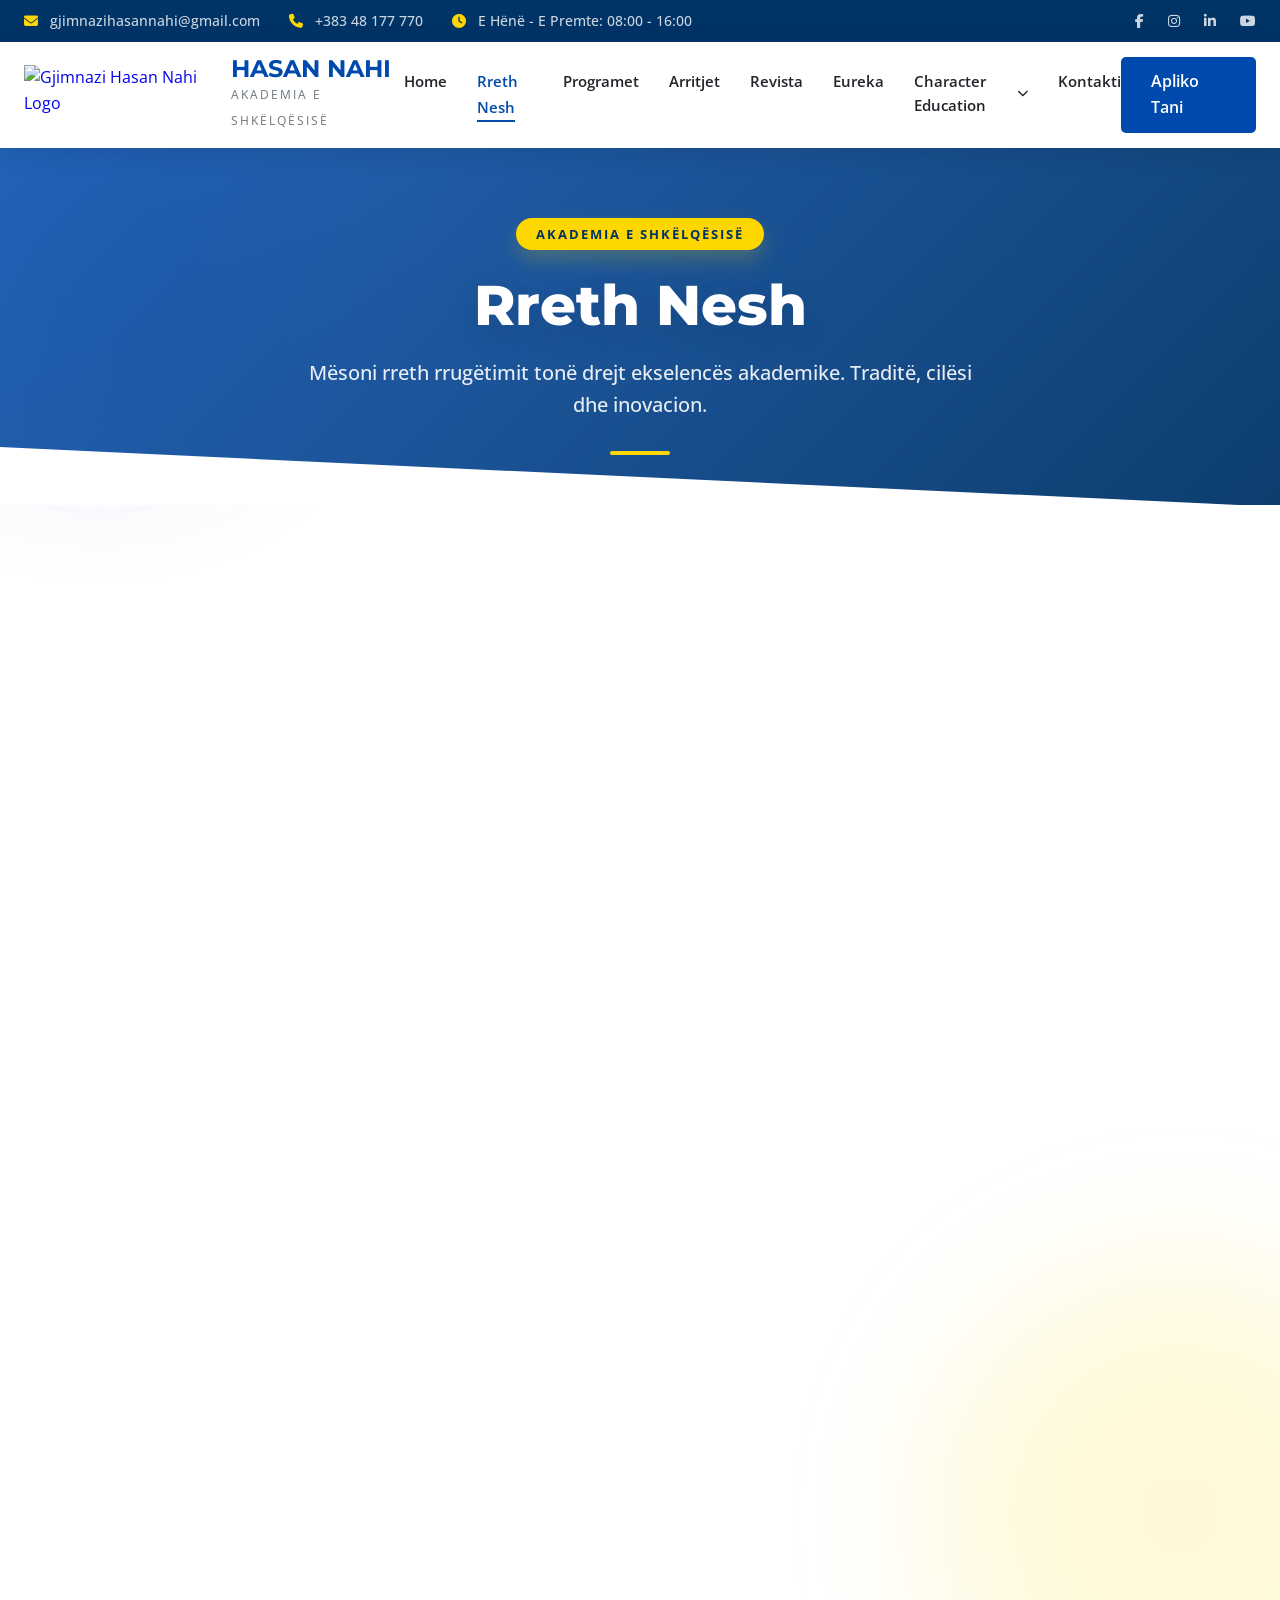
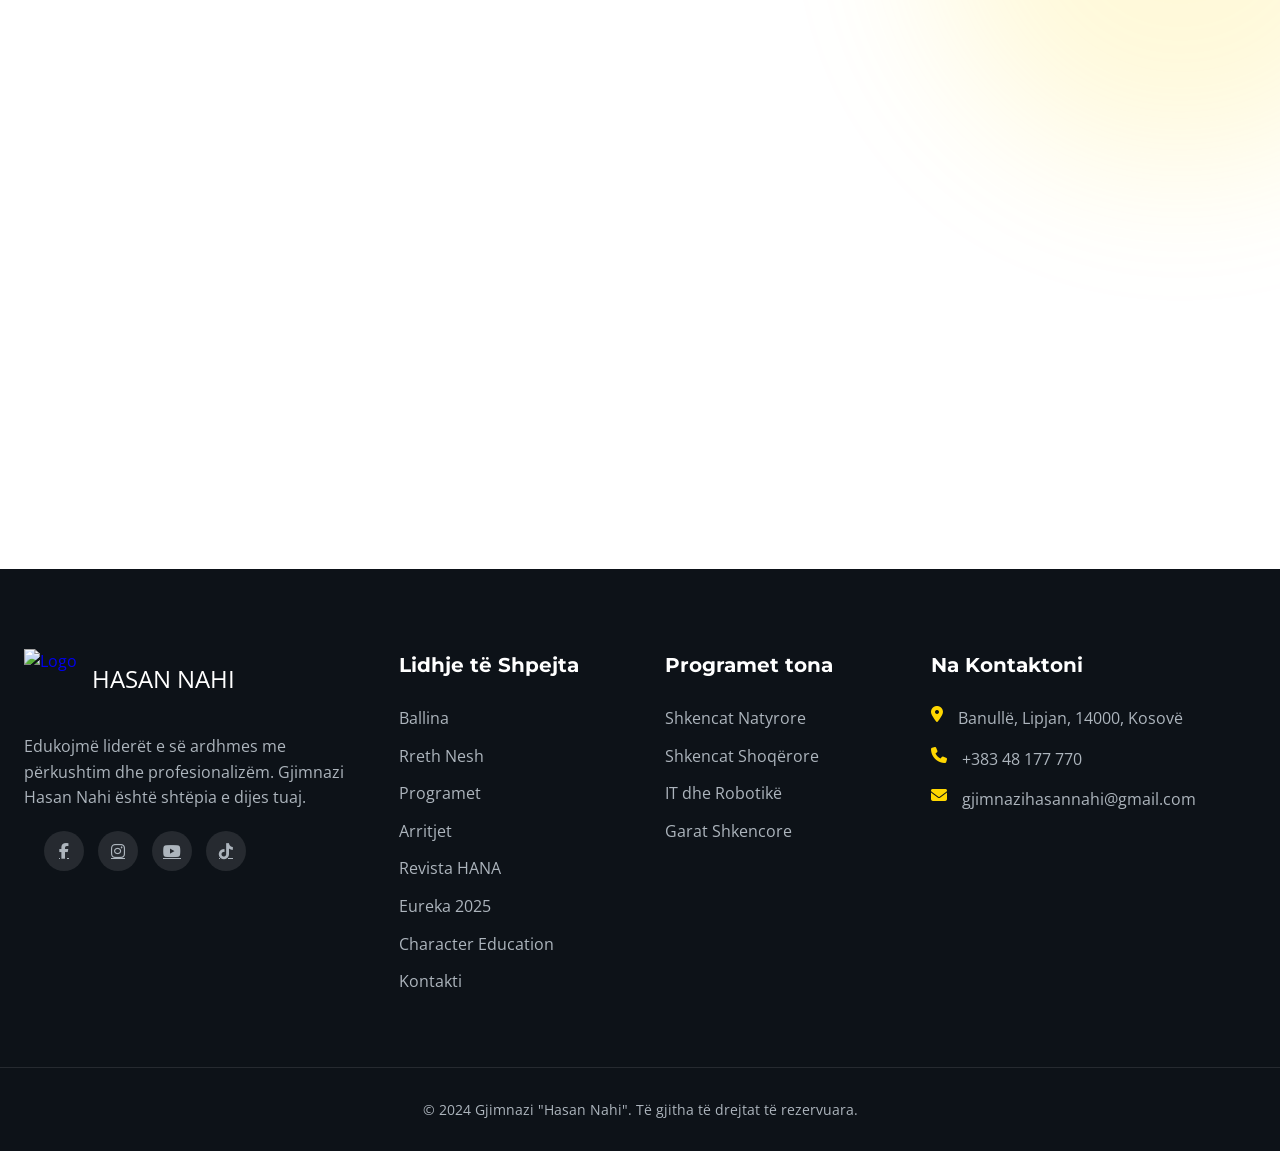
==== about.html @ 0c9f1714 "all files" ====
<!DOCTYPE html>
<html lang="en">

<head>
    <meta charset="UTF-8">
    <meta name="viewport" content="width=device-width, initial-scale=1.0">
    <title>Gjimnazi "Hasan Nahi" | Për Ne</title>
    <meta name="description" content="Mësoni më shumë rreth historisë, misionit dhe vizionit të Gjimnazit Hasan Nahi.">

    <!-- Fonts -->
    <link rel="preconnect" href="https://fonts.googleapis.com">
    <link rel="preconnect" href="https://fonts.gstatic.com" crossorigin>

    <!-- CSS -->
    <link rel="stylesheet" href="css/style.css">

    <!-- Icons -->
    <link rel="stylesheet" href="https://cdnjs.cloudflare.com/ajax/libs/font-awesome/6.4.0/css/all.min.css">
    <!-- Favicon -->
    <link rel="icon" href="https://gjimnazi-hasannahi.com/wp-content/uploads/2024/03/cropped-0.-logo-32x32.png" sizes="32x32">
    <link rel="icon" href="https://gjimnazi-hasannahi.com/wp-content/uploads/2024/03/cropped-0.-logo-192x192.png" sizes="192x192">
    <link rel="apple-touch-icon" href="https://gjimnazi-hasannahi.com/wp-content/uploads/2024/03/cropped-0.-logo-180x180.png">
</head>

<body>

    <!-- Preloader -->
    <div id="preloader">
        <img src="https://gjimnazi-hasannahi.com/wp-content/uploads/2024/03/cropped-0.-logo-300x300.png" alt="Logo" class="loader-logo">
        <div class="loader-text">
            <span class="hasan">HASAN</span>
            <span class="nahi">NAHI</span>
        </div>
        <div class="loader-spinner"></div>
    </div>

    <!-- Header / Top Bar -->
    <header class="top-bar">
        <div class="container bar-wrap">
            <div class="info">
                <span><i class="fas fa-envelope"></i> gjimnazihasannahi@gmail.com</span>
                <span><i class="fas fa-phone"></i> +383 48 177 770</span>
                <span class="d-none d-md-inline"><i class="fas fa-clock"></i> E Hënë - E Premte: 08:00 - 16:00</span>
            </div>
            <div class="social">
                <a href="https://www.facebook.com/HasanNahiOfficial/" target="_blank"><i class="fab fa-facebook-f"></i></a>
                <a href="https://www.instagram.com/gjimnazihasannahi/" target="_blank"><i class="fab fa-instagram"></i></a>
                <a href="https://www.linkedin.com/school/hasannahi/" target="_blank"><i class="fab fa-linkedin-in"></i></a>
                <a href="https://www.youtube.com/@hasannahihighschool1784" target="_blank"><i class="fab fa-youtube"></i></a>
            </div>
        </div>
    </header>

    <!-- Navigation -->
    <nav class="main-nav">
        <div class="container nav-wrap">
            <a href="index.html" class="logo">
                <img src="https://gjimnazi-hasannahi.com/wp-content/uploads/2024/03/cropped-0.-logo-300x300.png"
                    alt="Gjimnazi Hasan Nahi Logo">
                <div class="logo-text">
                    <span class="name">HASAN NAHI</span>
                    <span class="sub">AKADEMIA E SHKËLQËSISË</span>
                </div>
            </a>
            <div class="menu-toggle">
                <i class="fas fa-bars"></i>
            </div>
            <ul class="nav-links">
                <li><a href="index.html">Home</a></li>
                <li><a href="about.html" class="active">Rreth Nesh</a></li>
                <li><a href="courses.html">Programet</a></li>
                <li><a href="achievements.html">Arritjet</a></li>
                <li><a href="revista.html">Revista</a></li>
                <li><a href="eureka.html">Eureka</a></li>
                <li class="nav-item-dropdown">
                    <a href="education.html">Character Education <i class="fas fa-chevron-down"></i></a>
                    <ul class="dropdown-menu">
                        <li><a href="education.html#program">Programi</a></li>
                        <li><a href="education.html#themes">Temat e Muajve</a></li>
                        <li><a href="education.html#points">Sistemi i Pikëve</a></li>
                        <li><a href="education.html#certs">Sistemi i Certifikatave</a></li>
                    </ul>
                </li>
                <li><a href="contact.html">Kontakti</a></li>
            </ul>
            <a href="contact.html" class="btn-enroll">Apliko Tani</a>
        </div>
    </nav>

    <div class="page-wrapper">
        <!-- Floating decorative blobs -->
        <div class="blob-1"></div>
        <div class="blob-2"></div>

        <!-- Modernized Banner -->
        <section class="hero-modern" style="background-image: url('https://images.unsplash.com/photo-1523050853063-bd81d13bd2c9?ixlib=rb-4.0.3&auto=format&fit=crop&w=1920&q=80');">
            <div class="hero-overlay"></div>
            <div class="container">
                <div class="hero-modern-content">
                    <span class="hero-tag">Akademia e Shkëlqësisë</span>
                    <h1>Rreth Nesh</h1>
                    <p>Mësoni rreth rrugëtimit tonë drejt ekselencës akademike. Traditë, cilësi dhe inovacion.</p>
                    <div class="hero-accent-line"></div>
                </div>
            </div>
            <!-- Wave Divider SVG -->
            <div class="wave-divider">
                <svg viewBox="0 0 1200 120" preserveAspectRatio="none">
                    <path d="M1200 120L0 120L0 0Z" class="shape-fill"></path>
                </svg>
            </div>
        </section>

        <!-- History / About -->
        <section class="about-detail container" style="padding: 60px 0;">
            <div class="about-grid">
                <div class="about-content reveal">
                    <span class="tag">Historiku Ynë</span>
                    <h2 class="gradient-text" style="font-size: 3rem; margin-bottom: 25px;">Një Dekadë Dije dhe Suksesi</h2>
                    <p style="font-size: 1.1rem; color: var(--text-muted); margin-bottom: 20px;">Gjimnazi "Hasan Nahi" u themelua në vitin 2013 nga Fondacioni "Atmosfera" në Lipjan (Banullë). Shkolla njihet për standardet e larta akademike, infrastrukturën moderne dhe sukseset e nxënësve në gara kombëtare dhe ndërkombëtare (si gara shkencore Eureka).</p>
                    <p style="font-size: 1.1rem; color: var(--text-muted);">Që nga fillimi, qëllimi ynë ishte të krijonim një institucion që jo vetëm ligjëron, por edhe frymëzon. Ne besojmë se çdo nxënës ka potencialin për të qenë lider në fushën e tij, dhe detyra jonë është t'i ofrojmë mjetet dhe mjedisin e duhur për ta arritur këtë.</p>
                </div>
                <div class="about-img reveal">
                    <img src="assets/asef.jpg" alt="Hasan Nahi Building" style="width: 100%; border-radius: 24px; box-shadow: 0 40px 80px rgba(0,74,173,0.15);">
                </div>
            </div>
        </section>

        <!-- Mission & Vision Bento Grid -->
        <section class="mission-vision" style="padding: 70px 0 100px;">
            <div class="container reveal">
                <div class="section-title">
                    <h2 class="gradient-text">Misioni & Vizioni</h2>
                    <p>Vlerat që udhëheqin çdo hap tonin profesional dhe akademik.</p>
                </div>
                <div class="bento-grid">
                    <div class="bento-card">
                        <i class="fas fa-bullseye bento-icon"></i>
                        <h3>Misioni Ynë</h3>
                        <p>Zhvillimi i mendimit kritik, përgatitja e nxënësve për sfidat e shekullit 21 dhe ndërtimi i liderëve të ardhshëm përmes një edukimi cilësor që ndërthur shkencën me vlerat morale.</p>
                    </div>
                    <div class="bento-card">
                        <i class="fas fa-hand-holding-heart bento-icon"></i>
                        <h3>Vlerat</h3>
                        <p>Përkushtim, ndershmëri, tolerancë dhe punë ekipore. Ne krenohemi me kulturën tonë gjithëpërfshirëse që ndërton karaktër dhe qytetari aktive.</p>
                    </div>
                    <div class="bento-card">
                        <i class="fas fa-eye bento-icon"></i>
                        <h3>Vizioni</h3>
                        <p>Të mbetet një institucion lider në Kosovë dhe rajon, duke krijuar një mjedis ku inovacioni, shkenca dhe kreativitetit janë në qendër të çdo aktiviteti.</p>
                    </div>
                </div>
            </div>
        </section>
        
        <!-- CTA Banner Ending -->
        <section class="cta-banner reveal" style="padding: 60px 0;">
            <div class="container" style="text-align: center;">
                <h2 style="font-size: 2.8rem; margin-bottom: 20px;">Bëhu pjesë e suksesit tonë</h2>
                <p style="font-size: 1.2rem; max-width: 700px; margin: 0 auto 40px; color: rgba(255, 255, 255, 0.85);">
                    Nisni rrugëtimin tuaj akademik në një mjedis që frymëzon dhe mbështet potencialin tuaj të plotë.
                </p>
                <a href="contact.html" class="btn-primary" style="background: var(--accent); color: var(--primary-dark); padding: 18px 50px; font-size: 1.1rem; box-shadow: 0 15px 30px rgba(255, 215, 0, 0.3);">
                    Apliko Tani Online
                </a>
            </div>
        </section>
    </div>

    <!-- Footer -->
    <footer>
        <div class="container footer-grid">
            <div class="footer-about">
                <a href="#" class="footer-logo">
                    <img src="https://gjimnazi-hasannahi.com/wp-content/uploads/2024/03/cropped-0.-logo-300x300.png"
                        alt="Logo">
                    <span class="name">HASAN NAHI</span>
                </a>
                <p>Edukojmë liderët e së ardhmes me përkushtim dhe profesionalizëm. Gjimnazi Hasan Nahi është shtëpia e
                    dijes tuaj.</p>
                <div class="social" style="margin-top: 20px;">
                    <a href="https://www.facebook.com/HasanNahiOfficial/" target="_blank"
                        style="background: rgba(255,255,255,0.1); width: 40px; height: 40px; display: inline-flex; align-items: center; justify-content: center; border-radius: 50%;"><i
                            class="fab fa-facebook-f"></i></a>
                    <a href="https://www.instagram.com/gjimnazihasannahi/" target="_blank"
                        style="background: rgba(255,255,255,0.1); width: 40px; height: 40px; display: inline-flex; align-items: center; justify-content: center; border-radius: 50%; margin-left: 10px;"><i
                            class="fab fa-instagram"></i></a>
                    <a href="https://www.youtube.com/@hasannahihighschool1784" target="_blank"
                        style="background: rgba(255,255,255,0.1); width: 40px; height: 40px; display: inline-flex; align-items: center; justify-content: center; border-radius: 50%; margin-left: 10px;"><i
                            class="fab fa-youtube"></i></a>
                    <a href="https://www.tiktok.com/@hasan.nahi.high.s" target="_blank"
                        style="background: rgba(255,255,255,0.1); width: 40px; height: 40px; display: inline-flex; align-items: center; justify-content: center; border-radius: 50%; margin-left: 10px;"><i
                            class="fab fa-tiktok"></i></a>
                </div>
            </div>
            <div class="footer-nav">
                <h3 class="footer-title">Lidhje të Shpejta</h3>
                <ul class="footer-links">
                    <li><a href="index.html">Ballina</a></li>
                    <li><a href="about.html">Rreth Nesh</a></li>
                    <li><a href="courses.html">Programet</a></li>
                    <li><a href="achievements.html">Arritjet</a></li>
                    <li><a href="revista.html">Revista HANA</a></li>
                    <li><a href="eureka.html">Eureka 2025</a></li>
                    <li><a href="education.html">Character Education</a></li>
                    <li><a href="contact.html">Kontakti</a></li>
                </ul>
            </div>
            <div class="footer-nav">
                <h3 class="footer-title">Programet tona</h3>
                <ul class="footer-links">
                    <li><a href="#">Shkencat Natyrore</a></li>
                    <li><a href="#">Shkencat Shoqërore</a></li>
                    <li><a href="#">IT dhe Robotikë</a></li>
                    <li><a href="#">Garat Shkencore</a></li>
                </ul>
            </div>
            <div class="footer-contact">
                <h3 class="footer-title">Na Kontaktoni</h3>
                <p><i class="fas fa-map-marker-alt"></i> Banullë, Lipjan, 14000, Kosovë</p>
                <p><i class="fas fa-phone"></i> +383 48 177 770</p>
                <p><i class="fas fa-envelope"></i> gjimnazihasannahi@gmail.com</p>
            </div>
        </div>
        <div class="footer-bottom">
            <p>&copy; 2024 Gjimnazi "Hasan Nahi". Të gjitha të drejtat të rezervuara.</p>
        </div>
    </footer>

    <!-- Scripts -->
    <script src="https://cdnjs.cloudflare.com/ajax/libs/gsap/3.12.2/gsap.min.js"></script>
    <script src="https://cdnjs.cloudflare.com/ajax/libs/gsap/3.12.2/ScrollTrigger.min.js"></script>
    <script src="https://unpkg.com/lenis@1.0.45/dist/lenis.min.js"></script>
    <script src="js/main.js"></script>

</body>

</html>
---- css/style.css ----
@import url('https://fonts.googleapis.com/css2?family=Montserrat:wght@400;500;600;700&family=Open+Sans:wght@400;600&display=swap');

:root {
    --primary: #004AAD;
    --primary-dark: #003366;
    --accent: #FFD700;
    --white: #ffffff;
    --light: #f8f9fa;
    --dark: #212529;
    --text-muted: #6c757d;
}

* {
    margin: 0;
    padding: 0;
    box-sizing: border-box;
}

body {
    font-family: 'Open Sans', sans-serif;
    color: var(--dark);
    background-color: var(--white);
    line-height: 1.6;
    overflow-x: hidden;
}

h1, h2, h3, h4, .logo-text .name {
    font-family: 'Montserrat', sans-serif;
    font-weight: 700;
}

.container {
    max-width: 1320px;
    margin: 0 auto;
    padding: 0 1.5rem;
}

/* =========================================
   Preloader
   ========================================= */
#preloader {
    position: fixed;
    top: 0;
    left: 0;
    width: 100%;
    height: 100%;
    background-color: var(--primary-dark);
    z-index: 999999;
    display: flex;
    flex-direction: column;
    justify-content: center;
    align-items: center;
    transition: opacity 0.6s ease, visibility 0.6s ease;
}

#preloader.fade-out {
    opacity: 0;
    visibility: hidden;
}

.loader-logo {
    width: 100px;
    margin-bottom: 20px;
    animation: pulse 2s infinite ease-in-out;
}

.loader-text {
    font-family: 'Montserrat', sans-serif;
    color: var(--white);
    font-size: 1.5rem;
    font-weight: 700;
    letter-spacing: 2px;
    display: flex;
    gap: 8px;
}

.loader-text .hasan {
    color: var(--accent); /* Stand out clearly */
}

.loader-spinner {
    margin-top: 30px;
    width: 40px;
    height: 40px;
    border: 3px solid rgba(255, 255, 255, 0.1);
    border-top: 3px solid var(--accent);
    border-radius: 50%;
    animation: spin 1s linear infinite;
}

@keyframes spin {
    0% { transform: rotate(0deg); }
    100% { transform: rotate(360deg); }
}

@keyframes pulse {
    0% { transform: scale(0.95); opacity: 0.8; }
    50% { transform: scale(1.05); opacity: 1; }
    100% { transform: scale(0.95); opacity: 0.8; }
}

/* Animations */
.reveal {
    opacity: 0;
    transform: translateY(40px);
}

/* Custom Header / Top Bar */
.top-bar {
    background: var(--primary-dark);
    color: rgba(255, 255, 255, 0.8);
    padding: 10px 0;
    font-size: 0.875rem;
    font-weight: 500;
}

.bar-wrap {
    display: flex;
    justify-content: space-between;
    align-items: center;
}

.info span {
    margin-right: 25px;
}

.info i {
    margin-right: 8px;
    color: var(--accent);
}

.social a {
    color: inherit;
    margin-left: 20px;
    transition: 0.3s;
}

.social a:hover {
    color: var(--accent);
}

/* Main Navigation */
.main-nav {
    background: var(--white);
    box-shadow: 0 5px 25px rgba(0,0,0,0.1);
    padding: 15px 0;
    position: sticky;
    top: 0;
    z-index: 1000;
    transition: all 0.3s ease;
}

.main-nav.scrolled {
    padding: 10px 0;
    background: rgba(255, 255, 255, 0.95);
    backdrop-filter: blur(10px);
}

.nav-wrap {
    display: flex;
    justify-content: space-between;
    align-items: center;
}

.logo {
    display: flex;
    align-items: center;
    gap: 15px;
    text-decoration: none;
}

.logo img {
    height: 60px;
}

.logo-text .name {
    color: var(--primary);
    font-size: 1.5rem;
    line-height: 1;
    display: block;
}

.logo-text .sub {
    font-size: 0.75rem;
    text-transform: uppercase;
    letter-spacing: 2px;
    color: var(--text-muted);
}

.nav-links {
    display: flex;
    list-style: none;
    gap: 30px;
}

.nav-links a {
    text-decoration: none;
    color: var(--dark);
    font-weight: 600;
    font-size: 0.9375rem;
    transition: 0.3s;
    position: relative;
}

.nav-links a::after {
    content: '';
    position: absolute;
    bottom: -5px;
    left: 0;
    width: 0;
    height: 2px;
    background: var(--primary);
    transition: 0.3s;
}

.nav-links a:hover::after, .nav-links a.active::after {
    width: 100%;
}

.nav-links a:hover, .nav-links a.active {
    color: var(--primary);
}

/* Navigation Dropdown */
.nav-item-dropdown {
    position: relative;
}

.nav-links .nav-item-dropdown a {
    display: flex;
    align-items: center;
    gap: 8px;
}

.nav-item-dropdown .dropdown-menu {
    position: absolute;
    top: 100%;
    left: 0;
    width: 260px;
    background: var(--white);
    box-shadow: 0 15px 35px rgba(0,0,0,0.1);
    border-radius: 12px;
    padding: 15px 0;
    opacity: 0;
    visibility: hidden;
    transform: translateY(15px);
    transition: all 0.3s cubic-bezier(0.68, -0.55, 0.265, 1.55);
    list-style: none;
    border-top: 3px solid var(--accent);
    z-index: 1001;
}

.nav-item-dropdown:hover .dropdown-menu {
    opacity: 1;
    visibility: visible;
    transform: translateY(0);
}

.dropdown-menu li {
    padding: 0 5px;
}

.dropdown-menu a {
    display: block;
    padding: 10px 20px !important;
    color: var(--dark) !important;
    font-size: 0.9rem !important;
    font-weight: 500 !important;
    transition: 0.2s;
    border-bottom: 1px solid rgba(0,0,0,0.05);
}

.dropdown-menu a::after {
    display: none !important;
}

.dropdown-menu li:last-child a {
    border-bottom: none;
}

.dropdown-menu a:hover {
    color: var(--primary) !important;
    background: #f8faff;
    padding-left: 25px !important;
}

.nav-links a i {
    font-size: 0.7rem;
    transition: 0.3s;
}

.nav-item-dropdown:hover > a i {
    transform: rotate(180deg);
}

/* Mobile Dropdown Styling */
@media (max-width: 991px) {
    .nav-item-dropdown .dropdown-menu {
        position: static;
        width: 100%;
        opacity: 1;
        visibility: visible;
        transform: none;
        box-shadow: none;
        padding: 0 0 0 20px;
        display: none;
        border-top: none;
        background: transparent;
    }
    
    .nav-item-dropdown.active .dropdown-menu {
        display: block;
    }
    
    .nav-links .nav-item-dropdown a {
        justify-content: space-between;
    }
}

.btn-enroll {
    padding: 12px 30px;
    background: var(--primary);
    color: var(--white);
    text-decoration: none;
    border-radius: 5px;
    font-weight: 600;
    transition: all 0.3s ease;
}

.btn-enroll:hover {
    background: var(--primary-dark);
    transform: translateY(-2px);
    box-shadow: 0 5px 15px rgba(0, 74, 173, 0.3);
}

/* Hero Section */
.hero {
    padding: 50px 0 100px;
    background: linear-gradient(135deg, var(--primary-dark) 0%, var(--primary) 100%);
    color: var(--white);
}

.hero h1 {
    color: var(--white);
}

.hero h1 .accent {
    color: var(--accent);
}

.hero .tag {
    background: rgba(255, 255, 255, 0.15);
    color: var(--accent);
}

.hero .btn-outline {
    color: var(--white);
    border-color: rgba(255, 255, 255, 0.3);
}

.hero .btn-outline:hover {
    background: rgba(255, 255, 255, 0.1);
}

.hero .btn-outline i {
    color: var(--accent);
}

.hero-grid {
    display: grid;
    grid-template-columns: 1fr 1fr;
    gap: 60px;
    align-items: center;
}

.tag {
    display: inline-block;
    padding: 8px 18px;
    background: rgba(0, 74, 173, 0.1);
    color: var(--primary);
    border-radius: 50px;
    font-weight: 600;
    font-size: 0.8125rem;
    margin-bottom: 25px;
}

h1 {
    font-size: 3.5rem;
    line-height: 1.2;
    margin-bottom: 25px;
    color: var(--primary-dark);
}

h1 .accent {
    color: var(--primary);
}

.hero p {
    font-size: 1.125rem;
    color: rgba(255, 255, 255, 0.85);
    margin-bottom: 40px;
}

.hero-btns {
    display: flex;
    gap: 20px;
    margin-bottom: 50px;
}

.btn-primary {
    padding: 15px 40px;
    background: var(--primary);
    color: var(--white);
    text-decoration: none;
    border-radius: 5px;
    font-weight: 600;
    transition: 0.3s;
}

.btn-outline {
    display: flex;
    align-items: center;
    gap: 10px;
    padding: 15px 40px;
    background: transparent;
    color: var(--dark);
    text-decoration: none;
    border: 1px solid rgba(0,0,0,0.1);
    border-radius: 5px;
    font-weight: 600;
    transition: 0.3s;
}

.btn-outline i {
    font-size: 1.5rem;
    color: var(--primary);
}

.btn-primary:hover, .btn-outline:hover {
    transform: translateY(-2px);
    box-shadow: 0 10px 20px rgba(0,0,0,0.05);
}

.stats-grid {
    display: grid;
    grid-template-columns: repeat(3, 1fr);
    gap: 20px;
    padding-top: 40px;
}

.hero .stats-grid {
    border-top: 1px solid rgba(255, 255, 255, 0.2);
}

.stat h3 {
    font-size: 2.25rem;
    color: var(--primary);
    margin-bottom: 5px;
}

.hero .stat h3 {
    color: var(--accent);
}

.stat p {
    font-size: 0.875rem;
    margin: 0;
}

.hero .stat p {
    color: rgba(255, 255, 255, 0.8);
}

/* Image visuals */
.image-stack {
    position: relative;
    padding: 20px;
    margin-top: -60px;
}

.image-stack img {
    width: 100%;
    border-radius: 10px;
    box-shadow: 0 20px 40px rgba(0,0,0,0.1);
    transition: 0.5s ease;
}

.image-stack:hover img {
    transform: scale(1.02);
}

.floating-box {
    position: absolute;
    bottom: -10px;
    right: -10px;
    background: var(--white);
    padding: 30px;
    border-radius: 10px;
    box-shadow: 0 15px 30px rgba(0,0,0,0.1);
    display: flex;
    align-items: center;
    gap: 20px;
    border-left: 5px solid var(--accent);
}

.floating-box i {
    font-size: 2.5rem;
    color: var(--accent);
}

.floating-box span {
    font-weight: 700;
    color: var(--primary-dark);
}

/* Section Title */
.section-title {
    text-align: center;
    margin-bottom: 60px;
}

.section-title h2 {
    font-size: 2.5rem;
    color: var(--primary-dark);
    margin-bottom: 15px;
    position: relative;
    padding-bottom: 20px;
}

.section-title h2::after {
    content: '';
    position: absolute;
    bottom: 0;
    left: 50%;
    transform: translateX(-50%);
    width: 60px;
    height: 4px;
    background: var(--primary);
}

.section-title p {
    color: var(--text-muted);
    max-width: 600px;
    margin: 0 auto;
}

/* About Section */
.about {
    padding: 100px 0;
}

.about-grid {
    display: grid;
    grid-template-columns: 1fr 1.2fr;
    gap: 80px;
    align-items: center;
}

.about-img {
    position: relative;
}

.about-img img {
    width: 100%;
    border-radius: 20px;
    box-shadow: 0 30px 60px rgba(0,0,0,0.1);
}

.about-features {
    display: grid;
    grid-template-columns: 1fr 1fr;
    gap: 30px;
    margin-top: 40px;
}

.feature-item {
    display: flex;
    gap: 15px;
}

.feature-item i {
    font-size: 1.5rem;
    color: var(--primary);
}

.feature-item h4 {
    font-size: 1.1rem;
    margin-bottom: 5px;
}

.feature-item p {
    font-size: 0.9rem;
    color: var(--text-muted);
}

/* Wall of Fame / Achievements */
.wall-of-fame {
    margin-top: 80px;
    padding-top: 60px;
    border-top: 1px solid rgba(0,0,0,0.05);
}

.fame-grid {
    display: grid;
    grid-template-columns: repeat(auto-fit, minmax(250px, 1fr));
    gap: 30px;
    margin-top: 50px;
}

.fame-card {
    background: var(--light);
    border-radius: 15px;
    padding: 40px 30px;
    text-align: center;
    position: relative;
    border-top: 4px solid var(--accent);
    box-shadow: 0 10px 30px rgba(0,0,0,0.02);
    transition: 0.4s;
    overflow: hidden;
}

.fame-card:hover {
    transform: translateY(-8px);
    box-shadow: 0 20px 40px rgba(0, 74, 173, 0.08);
}

.fame-icon-wrap {
    width: 70px;
    height: 70px;
    background: var(--white);
    border-radius: 50%;
    display: inline-flex;
    align-items: center;
    justify-content: center;
    margin-bottom: 25px;
    box-shadow: 0 10px 20px rgba(0,0,0,0.05);
}

.fame-icon-wrap i {
    font-size: 1.8rem;
    color: var(--primary);
}

.fame-card h3 {
    font-size: 1.15rem;
    color: var(--primary-dark);
    margin-bottom: 12px;
}

.fame-card p {
    font-size: 0.9rem;
    color: var(--text-muted);
}

.fame-badge {
    position: absolute;
    top: 15px;
    right: -35px;
    background: var(--accent);
    color: var(--primary-dark);
    font-size: 0.70rem;
    font-weight: 700;
    padding: 5px 40px;
    transform: rotate(45deg);
    text-transform: uppercase;
    letter-spacing: 1px;
}

/* Courses Section */
.courses {
    padding: 50px 0;
    background: var(--light);
}

.courses-grid {
    display: grid;
    grid-template-columns: repeat(auto-fit, minmax(350px, 1fr));
    gap: 30px;
}

.course-card {
    background: var(--white);
    border-radius: 15px;
    overflow: hidden;
    box-shadow: 0 10px 30px rgba(0,0,0,0.05);
    transition: 0.4s;
}

.course-card:hover {
    transform: translateY(-10px);
    box-shadow: 0 20px 40px rgba(0,0,0,0.1);
}

.course-img {
    height: 250px;
    overflow: hidden;
    position: relative;
}

.course-img img {
    width: 100%;
    height: 100%;
    object-fit: cover;
    transition: 0.6s;
}

.category-tag {
    position: absolute;
    top: 20px;
    left: 20px;
    padding: 5px 15px;
    background: var(--primary);
    color: var(--white);
    border-radius: 5px;
    font-size: 0.8rem;
    font-weight: 600;
}

.course-content {
    padding: 25px;
}

.course-content h3 {
    font-size: 1.25rem;
    margin-bottom: 10px;
    color: var(--primary-dark);
}

.course-content p {
    font-size: 0.95rem;
    color: var(--text-muted);
    margin-bottom: 20px;
}

.course-footer {
    display: flex;
    justify-content: space-between;
    align-items: center;
    padding-top: 20px;
    border-top: 1px solid #eee;
}

.teacher {
    display: flex;
    align-items: center;
    gap: 10px;
    font-size: 0.9rem;
    font-weight: 600;
}

.teacher img {
    width: 35px;
    height: 35px;
    border-radius: 50%;
}

.btn-course {
    color: var(--primary);
    text-decoration: none;
    font-weight: 700;
    font-size: 0.9rem;
}

/* CTA Banner */
.cta-banner {
    padding: 80px 0;
    background: linear-gradient(rgba(0, 74, 173, 0.9), rgba(0, 51, 102, 0.95)), url('https://images.unsplash.com/photo-1523050853063-bd81d13bd2c9?ixlib=rb-4.0.3&auto=format&fit=crop&w=1200&q=80');
    background-size: cover;
    background-position: center;
    text-align: center;
    color: var(--white);
}

.cta-banner h2 {
    font-size: 2.5rem;
    margin-bottom: 20px;
}

.cta-banner p {
    font-size: 1.1rem;
    max-width: 700px;
    margin: 0 auto 40px;
    color: rgba(255, 255, 255, 0.8);
}

/* Footer */
footer {
    padding: 80px 0 30px;
    background: #0d1218;
    color: #adb5bd;
}

.footer-grid {
    display: grid;
    grid-template-columns: 1.5fr 1fr 1fr 1.5fr;
    gap: 50px;
    margin-bottom: 60px;
}

.footer-about .footer-logo {
    display: flex;
    align-items: center;
    gap: 15px;
    margin-bottom: 25px;
    text-decoration: none;
}

.footer-logo img {
    height: 60px;
}

.footer-logo .name {
    color: var(--white);
    font-size: 1.5rem;
}

.footer-title {
    color: var(--white);
    font-size: 1.25rem;
    margin-bottom: 25px;
}

.footer-links {
    list-style: none;
}

.footer-links li {
    margin-bottom: 12px;
}

.footer-links a {
    color: inherit;
    text-decoration: none;
    transition: 0.3s;
}

.footer-links a:hover {
    color: var(--accent);
}

.footer-contact p {
    display: flex;
    gap: 15px;
    margin-bottom: 15px;
}

.footer-contact i {
    color: var(--accent);
}

.footer-bottom {
    padding-top: 30px;
    border-top: 1px solid rgba(255, 255, 255, 0.1);
    text-align: center;
    font-size: 0.9rem;
}

/* Mobile Menu Toggle button */
.menu-toggle {
    display: none;
    font-size: 1.8rem;
    color: var(--primary);
    cursor: pointer;
}

/* =========================================
   Modern UI Components (Internal Pages)
   ========================================= */

/* Hero Modern */
.hero-modern {
    position: relative;
    padding: 70px 0 50px;
    background-size: cover;
    background-position: center;
    background-attachment: fixed;
    text-align: center;
    overflow: hidden;
}

.hero-overlay {
    position: absolute;
    top: 0; left: 0; right: 0; bottom: 0;
    background: linear-gradient(135deg, rgba(0, 74, 173, 0.85) 0%, rgba(0, 51, 102, 0.95) 100%);
    z-index: 1;
}

.hero-modern .container {
    position: relative;
    z-index: 3;
}

/* Modern Minimalist Hero Content */
.hero-modern-content {
    max-width: 900px;
    margin: 0 auto;
}

.hero-tag {
    display: inline-block;
    padding: 6px 20px;
    background: var(--accent);
    color: var(--primary-dark);
    font-size: 0.8rem;
    font-weight: 700;
    text-transform: uppercase;
    letter-spacing: 2px;
    border-radius: 50px;
    margin-bottom: 25px;
    box-shadow: 0 10px 20px rgba(255, 215, 0, 0.2);
}

.hero-modern-content h1 {
    font-size: 3.5rem;
    color: var(--white);
    margin-bottom: 20px;
    line-height: 1.1;
    font-weight: 800;
    text-shadow: 0 10px 30px rgba(0,0,0,0.1);
}

.hero-modern-content p {
    font-size: 1.25rem;
    color: rgba(255, 255, 255, 0.9);
    max-width: 700px;
    margin: 0 auto;
    font-weight: 500;
}

.hero-accent-line {
    width: 60px;
    height: 4px;
    background: var(--accent);
    margin: 30px auto 0;
    border-radius: 2px;
}

/* Wave Divider */
.wave-divider {
    position: absolute;
    bottom: -2px; /* Prevent sub-pixel gap */
    left: 0;
    width: 100%;
    overflow: hidden;
    line-height: 0;
    z-index: 2;
}

.wave-divider svg {
    position: relative;
    display: block;
    width: calc(100% + 1.3px);
    height: 60px; /* Controlled height for slant */
}

.wave-divider .shape-fill {
    fill: #ffffff;
}

/* Gradient Text */
.gradient-text {
    background: linear-gradient(90deg, var(--primary-dark) 0%, var(--primary) 50%, var(--accent) 100%);
    background-clip: text;
    -webkit-background-clip: text;
    -webkit-text-fill-color: transparent;
    display: inline-block;
    padding: 0.1em 0; /* Prevent clipping with background-clip: text */
    line-height: 1.3;
}

/* Decorative Background Blobs */
.page-wrapper {
    position: relative;
    overflow: hidden;
    background: var(--white);
}

.blob-1, .blob-2 {
    position: absolute;
    border-radius: 50%;
    filter: blur(80px);
    z-index: 0;
    opacity: 0.15;
    pointer-events: none;
}

.blob-1 {
    width: 400px;
    height: 400px;
    background: var(--primary);
    top: -100px;
    left: -100px;
    animation: drift 20s infinite alternate ease-in-out;
}

.blob-2 {
    width: 500px;
    height: 500px;
    background: var(--accent);
    bottom: 20%;
    right: -150px;
    animation: drift 25s infinite alternate-reverse ease-in-out;
}

@keyframes drift {
    0% { transform: translate(0, 0) scale(1); }
    100% { transform: translate(50px, 50px) scale(1.1); }
}

/* Ensure container content sits above blobs */
section.container, div.container {
    position: relative;
    z-index: 1;
}

/* Bento Grid */
.bento-grid {
    display: grid;
    grid-template-columns: repeat(3, 1fr);
    grid-auto-rows: minmax(280px, auto);
    gap: 30px;
}

.bento-card {
    background: var(--white);
    border-radius: 24px;
    padding: 40px;
    box-shadow: 0 15px 35px rgba(0,0,0,0.04);
    border: 1px solid rgba(0,0,0,0.02);
    transition: all 0.4s cubic-bezier(0.175, 0.885, 0.32, 1.275);
    display: flex;
    flex-direction: column;
    justify-content: center;
    position: relative;
    overflow: hidden;
}

.bento-card.large {
    grid-column: span 2;
    background: linear-gradient(135deg, var(--white) 0%, var(--light) 100%);
}

.bento-card:hover {
    transform: translateY(-10px);
    box-shadow: 0 25px 50px rgba(0, 74, 173, 0.1);
    border-color: rgba(0, 74, 173, 0.1);
}

.bento-icon {
    font-size: 3.5rem;
    color: var(--primary);
    margin-bottom: 25px;
    background: linear-gradient(135deg, var(--primary) 0%, var(--accent) 100%);
    background-clip: text;
    -webkit-background-clip: text;
    -webkit-text-fill-color: transparent;
}

.bento-card h3 {
    font-size: 1.6rem;
    color: var(--primary-dark);
    margin-bottom: 15px;
}

.bento-card p {
    color: var(--text-muted);
    font-size: 1.05rem;
    line-height: 1.7;
}

/* Elevated Form (Contact) */
.elevated-form-wrapper {
    background: var(--white);
    border-radius: 24px;
    padding: 60px 50px;
    box-shadow: 0 30px 60px rgba(0,0,0,0.08);
    position: relative;
    z-index: 5;
    margin-top: -40px; /* Overlap hero */
    border-top: 5px solid var(--primary);
}

/* Home Magazine Feature Section */
.magazine-feature {
    display: flex;
    align-items: stretch;
    min-height: 500px;
    margin: 60px 0;
    overflow: hidden;
}

.mag-feature-content {
    flex: 1;
    background: var(--primary);
    padding: 80px;
    display: flex;
    flex-direction: column;
    justify-content: center;
    color: var(--white);
}

.mag-feature-content h2 {
    font-size: 3rem;
    margin-bottom: 20px;
}

.mag-feature-content p {
    font-size: 1.15rem;
    line-height: 1.8;
    margin-bottom: 35px;
    opacity: 0.9;
}

.btn-mag-white {
    display: inline-block;
    padding: 15px 35px;
    background: var(--white);
    color: var(--primary);
    border-radius: 50px;
    font-weight: 700;
    text-decoration: none;
    transition: all 0.3s ease;
    width: max-content;
}

.btn-mag-white:hover {
    transform: translateY(-5px);
    box-shadow: 0 10px 20px rgba(0,0,0,0.1);
    background: var(--accent);
    color: var(--primary-dark);
}

.mag-feature-img {
    flex: 1;
    position: relative;
    min-height: 500px;
}

.mag-feature-img img {
    position: absolute;
    top: 0;
    left: 0;
    width: 100%;
    height: 100%;
    object-fit: cover;
}

@media (max-width: 991px) {
    .magazine-feature {
        flex-direction: column;
        margin: 60px 0;
    }
    .mag-feature-content {
        padding: 50px 30px;
        order: 2;
    }
    .mag-feature-img {
        min-height: 400px;
        order: 1;
    }
}

/* =========================================
   Responsive Design & Media Queries
   ========================================= */

/* Tablets (Max-width: 991px) */
@media (max-width: 991px) {
    /* Top Bar */
    .top-bar .info span.d-none {
        display: none !important;
    }
    
    /* Navigation Stack */
    .nav-wrap {
        flex-wrap: wrap;
    }
    .menu-toggle {
        display: block;
    }
    
    .nav-links {
        display: none;
        width: 100%;
        flex-direction: column;
        gap: 15px;
        background: var(--white);
        position: absolute;
        top: 100%;
        left: 0;
        padding: 20px;
        box-shadow: 0 10px 15px rgba(0,0,0,0.1);
        text-align: center;
    }
    
    .nav-links.active {
        display: flex;
    }

    .btn-enroll {
        display: none; /* Hide standard enroll button on mobile nav if space is tight */
    }
    
    .nav-links.active + .btn-enroll, .nav-links.active ~ .btn-enroll {
        display: block;
        margin: 10px auto;
        width: max-content;
    }
    
    /* Hero */
    .hero-grid, .about-grid {
        grid-template-columns: 1fr;
        text-align: center;
        gap: 40px;
    }
    .hero-content h1 {
        font-size: 2.8rem;
    }
    .hero-btns {
        justify-content: center;
    }
    .hero-visual .floating-box {
        bottom: 10px;
        right: 10px;
        padding: 15px;
    }
    .floating-box i { font-size: 2rem; }
    
    /* Footer */
    .footer-grid {
        grid-template-columns: 1fr 1fr;
        gap: 30px;
    }
}

/* Phones (Max-width: 768px) */
@media (max-width: 768px) {
    /* Top Bar */
    .top-bar .bar-wrap {
        flex-direction: column;
        gap: 10px;
        text-align: center;
    }
    .info span { margin-right: 10px; }
    
    /* Navigation */
    .logo img { height: 45px; }
    .logo-text .name { font-size: 1.2rem; }
    .logo-text .sub { font-size: 0.65rem; }
    
    /* Hero */
    .hero { padding: 80px 0; }
    .hero-content h1 { font-size: 2.3rem; }
    .stats-grid {
        grid-template-columns: 1fr;
        gap: 15px;
    }
    .hero-btns {
        flex-direction: column;
        gap: 10px;
    }
    
    /* General Settings */
    .section-title h2 { font-size: 2rem; }
    .about-features {
        grid-template-columns: 1fr;
    }
    
    /* Footer */
    .footer-grid {
        grid-template-columns: 1fr;
        text-align: center;
    }
    .footer-about .footer-logo {
        justify-content: center;
    }
}
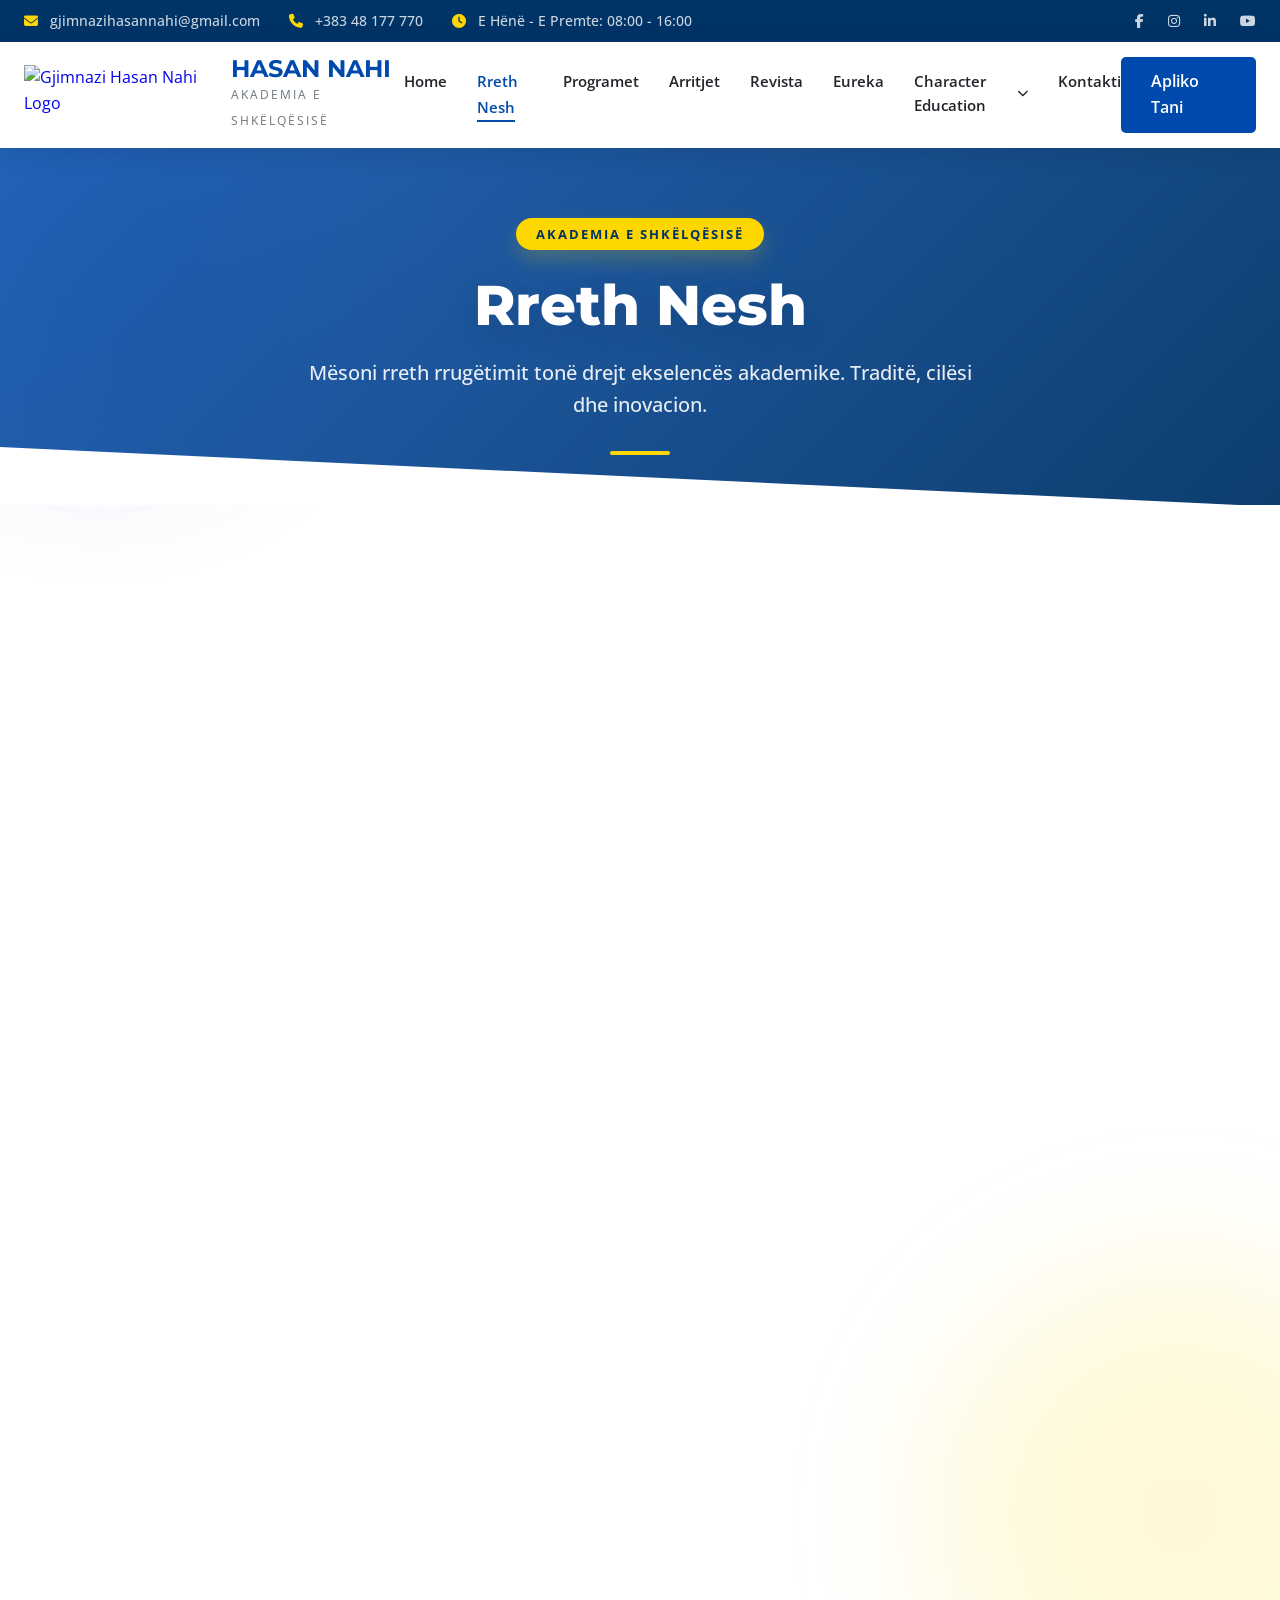
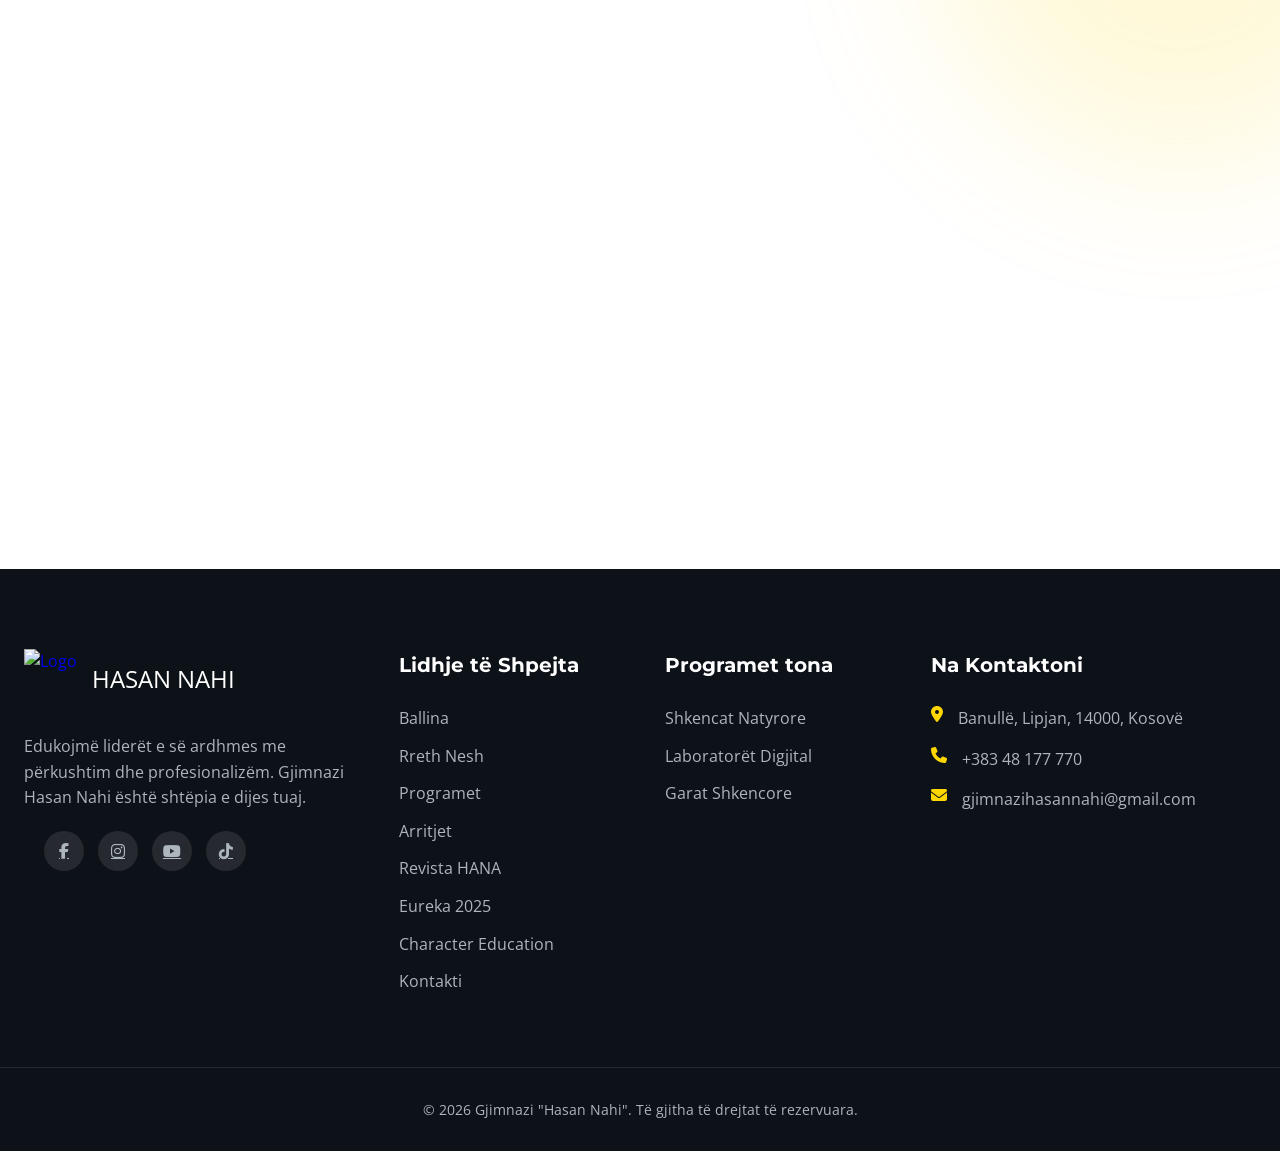
==== commit b98363d4: "update" ====
--- a/about.html
+++ b/about.html
@@ -28,8 +28,9 @@
     <div id="preloader">
         <img src="https://gjimnazi-hasannahi.com/wp-content/uploads/2024/03/cropped-0.-logo-300x300.png" alt="Logo" class="loader-logo">
         <div class="loader-text">
-            <span class="hasan">HASAN</span>
-            <span class="nahi">NAHI</span>
+            <span>GJIMNAZI</span>
+            <span class="hasan">"HASAN</span>
+            <span class="nahi">NAHI"</span>
         </div>
         <div class="loader-spinner"></div>
     </div>
@@ -209,9 +210,8 @@
             <div class="footer-nav">
                 <h3 class="footer-title">Programet tona</h3>
                 <ul class="footer-links">
-                    <li><a href="#">Shkencat Natyrore</a></li>
-                    <li><a href="#">Shkencat Shoqërore</a></li>
-                    <li><a href="#">IT dhe Robotikë</a></li>
+                    <li><a href="courses.html">Shkencat Natyrore</a></li>
+                    <li><a href="#">Laboratorët Digjital</a></li>
                     <li><a href="#">Garat Shkencore</a></li>
                 </ul>
             </div>
@@ -223,7 +223,7 @@
             </div>
         </div>
         <div class="footer-bottom">
-            <p>&copy; 2024 Gjimnazi "Hasan Nahi". Të gjitha të drejtat të rezervuara.</p>
+            <p>&copy; 2026 Gjimnazi "Hasan Nahi". Të gjitha të drejtat të rezervuara.</p>
         </div>
     </footer>
 
--- a/css/style.css
+++ b/css/style.css
@@ -33,6 +33,12 @@
     max-width: 1320px;
     margin: 0 auto;
     padding: 0 1.5rem;
+}
+
+@media (max-width: 576px) {
+    .container {
+        padding: 0 1rem;
+    }
 }
 
 /* =========================================
@@ -342,6 +348,8 @@
 
 .hero h1 {
     color: var(--white);
+    font-size: clamp(1.8rem, 4vw + 1rem, 2.8rem);
+    line-height: 1.2;
 }
 
 .hero h1 .accent {
@@ -368,8 +376,8 @@
 
 .hero-grid {
     display: grid;
-    grid-template-columns: 1fr 1fr;
-    gap: 60px;
+    grid-template-columns: 1.1fr 0.9fr;
+    gap: 40px;
     align-items: center;
 }
 
@@ -385,10 +393,18 @@
 }
 
 h1 {
-    font-size: 3.5rem;
-    line-height: 1.2;
+    font-size: clamp(2.25rem, 5vw + 1rem, 3.5rem);
+    line-height: 1.1;
     margin-bottom: 25px;
     color: var(--primary-dark);
+}
+
+h2 {
+    font-size: clamp(1.75rem, 3vw + 1rem, 2.5rem);
+}
+
+h3 {
+    font-size: clamp(1.25rem, 2vw + 1rem, 1.75rem);
 }
 
 h1 .accent {
@@ -581,6 +597,7 @@
 .feature-item i {
     font-size: 1.5rem;
     color: var(--primary);
+    flex-shrink: 0;
 }
 
 .feature-item h4 {
@@ -666,6 +683,157 @@
     letter-spacing: 1px;
 }
 
+/* Featured Program Section */
+.featured-program {
+    display: grid;
+    grid-template-columns: 1.2fr 1fr;
+    gap: 60px;
+    align-items: center;
+    background: var(--white);
+    border-radius: 30px;
+    overflow: hidden;
+    box-shadow: 0 30px 60px rgba(0, 74, 173, 0.08);
+    margin-top: 40px;
+}
+
+.featured-content {
+    padding: 60px;
+}
+
+.featured-content .stream-tag {
+    background: rgba(0, 74, 173, 0.05);
+    color: var(--primary);
+    padding: 8px 20px;
+    border-radius: 50px;
+    font-weight: 700;
+    font-size: 0.85rem;
+    display: inline-block;
+    margin-bottom: 25px;
+}
+
+.featured-content h3 {
+    font-size: 2.2rem;
+    color: var(--primary-dark);
+    margin-bottom: 20px;
+    line-height: 1.2;
+}
+
+.featured-content p {
+    font-size: 1.05rem;
+    color: var(--text-muted);
+    margin-bottom: 30px;
+}
+
+.program-highlights {
+    display: grid;
+    grid-template-columns: 1fr 1fr;
+    gap: 25px;
+    margin-bottom: 40px;
+}
+
+.highlight-item {
+    display: flex;
+    gap: 15px;
+    align-items: flex-start;
+}
+
+.highlight-item i {
+    width: 45px;
+    height: 45px;
+    background: var(--primary);
+    color: var(--white);
+    border-radius: 12px;
+    display: flex;
+    align-items: center;
+    justify-content: center;
+    font-size: 1.2rem;
+    flex-shrink: 0;
+}
+
+.highlight-item h5 {
+    font-size: 1.05rem;
+    margin-bottom: 5px;
+    color: var(--primary-dark);
+}
+
+.highlight-item p {
+    font-size: 0.85rem;
+    margin-bottom: 0;
+}
+
+.featured-visual {
+    position: relative;
+    height: 100%;
+}
+
+.featured-visual img {
+    width: 100%;
+    height: 100%;
+    object-fit: cover;
+}
+
+.visual-overlay {
+    position: absolute;
+    bottom: 30px;
+    left: 30px;
+    right: 30px;
+    background: rgba(255, 255, 255, 0.95);
+    backdrop-filter: blur(10px);
+    padding: 25px;
+    border-radius: 20px;
+    display: flex;
+    gap: 20px;
+    align-items: center;
+    box-shadow: 0 15px 30px rgba(0,0,0,0.1);
+}
+
+.visual-overlay .icon {
+    width: 50px;
+    height: 50px;
+    background: var(--accent);
+    color: var(--primary-dark);
+    border-radius: 50%;
+    display: flex;
+    align-items: center;
+    justify-content: center;
+    font-size: 1.5rem;
+}
+
+.visual-overlay .text h6 {
+    font-size: 1rem;
+    margin-bottom: 2px;
+    color: var(--primary-dark);
+}
+
+.visual-overlay .text p {
+    font-size: 0.8rem;
+    margin: 0;
+    color: var(--text-muted);
+}
+
+@media (max-width: 991px) {
+    .featured-program {
+        grid-template-columns: 1fr;
+        gap: 0;
+    }
+    .featured-visual {
+        order: -1;
+        height: 400px;
+    }
+    .featured-content {
+        padding: 40px 30px;
+    }
+}
+
+@media (max-width: 576px) {
+    .program-highlights {
+        grid-template-columns: 1fr;
+    }
+    .featured-content h3 {
+        font-size: 1.8rem;
+    }
+}
+
 /* Courses Section */
 .courses {
     padding: 50px 0;
@@ -911,7 +1079,7 @@
 }
 
 .hero-modern-content h1 {
-    font-size: 3.5rem;
+    font-size: clamp(2rem, 6vw + 1rem, 3.5rem);
     color: var(--white);
     margin-bottom: 20px;
     line-height: 1.1;
@@ -1188,9 +1356,10 @@
         position: absolute;
         top: 100%;
         left: 0;
-        padding: 20px;
-        box-shadow: 0 10px 15px rgba(0,0,0,0.1);
+        padding: 30px 20px;
+        box-shadow: 0 15px 30px rgba(0,0,0,0.1);
         text-align: center;
+        z-index: 1000;
     }
     
     .nav-links.active {
@@ -1198,42 +1367,72 @@
     }
 
     .btn-enroll {
-        display: none; /* Hide standard enroll button on mobile nav if space is tight */
+        display: none; 
     }
     
     .nav-links.active + .btn-enroll, .nav-links.active ~ .btn-enroll {
         display: block;
-        margin: 10px auto;
-        width: max-content;
+        margin: 20px auto 10px;
+        width: 80%;
     }
     
     /* Hero */
+    .hero {
+        padding: 60px 0 80px;
+    }
     .hero-grid, .about-grid {
         grid-template-columns: 1fr;
         text-align: center;
-        gap: 40px;
-    }
-    .hero-content h1 {
-        font-size: 2.8rem;
+        gap: 50px;
     }
     .hero-btns {
         justify-content: center;
+        flex-wrap: wrap;
+    }
+    .image-stack {
+        margin-top: 0;
+        max-width: 600px;
+        margin-left: auto;
+        margin-right: auto;
     }
     .hero-visual .floating-box {
-        bottom: 10px;
-        right: 10px;
-        padding: 15px;
-    }
-    .floating-box i { font-size: 2rem; }
-    
+        bottom: -20px;
+        right: 0;
+        padding: 20px;
+        width: 90%;
+        margin: 0 auto;
+        left: 5%;
+        justify-content: center;
+    }
+    
+    /* Grids */
+    .bento-grid {
+        grid-template-columns: repeat(2, 1fr);
+    }
+    .bento-card.large {
+        grid-column: span 2;
+    }
+    
+    /* About */
+    .about-features {
+        gap: 20px;
+        padding: 0 10px;
+    }
+    .feature-item {
+        text-align: left;
+        background: rgba(0, 74, 173, 0.03);
+        padding: 20px;
+        border-radius: 12px;
+    }
+
     /* Footer */
     .footer-grid {
         grid-template-columns: 1fr 1fr;
-        gap: 30px;
-    }
-}
-
-/* Phones (Max-width: 768px) */
+        gap: 40px;
+    }
+}
+
+/* Tablets / Large Phones (Max-width: 768px) */
 @media (max-width: 768px) {
     /* Top Bar */
     .top-bar .bar-wrap {
@@ -1241,37 +1440,74 @@
         gap: 10px;
         text-align: center;
     }
-    .info span { margin-right: 10px; }
+    .info span { margin-right: 15px; }
     
     /* Navigation */
-    .logo img { height: 45px; }
-    .logo-text .name { font-size: 1.2rem; }
-    .logo-text .sub { font-size: 0.65rem; }
+    .logo img { height: 50px; }
+    .logo-text .name { font-size: 1.3rem; }
     
     /* Hero */
-    .hero { padding: 80px 0; }
-    .hero-content h1 { font-size: 2.3rem; }
+    .hero-btns {
+        flex-direction: column;
+        align-items: center;
+    }
+    .btn-primary, .btn-outline {
+        width: 100%;
+        justify-content: center;
+    }
+    
+    .stats-grid {
+        grid-template-columns: repeat(2, 1fr);
+        gap: 20px;
+    }
+    
+    /* About */
+    .about {
+        padding: 60px 0;
+    }
+    .about-features {
+        grid-template-columns: 1fr;
+    }
+    
+    /* Bento Grid */
+    .bento-grid {
+        grid-template-columns: 1fr;
+    }
+    .bento-card.large {
+        grid-column: span 1;
+    }
+}
+
+/* Small Phones (Max-width: 480px) */
+@media (max-width: 480px) {
+    .logo-text .name { font-size: 1.1rem; }
+    .logo-text .sub { font-size: 0.6rem; }
+    
+    .hero-content .tag {
+        font-size: 0.75rem;
+        padding: 6px 14px;
+    }
+    
     .stats-grid {
         grid-template-columns: 1fr;
-        gap: 15px;
-    }
-    .hero-btns {
-        flex-direction: column;
-        gap: 10px;
-    }
-    
-    /* General Settings */
-    .section-title h2 { font-size: 2rem; }
-    .about-features {
-        grid-template-columns: 1fr;
-    }
-    
-    /* Footer */
+    }
+    
+    .section-title h2 {
+        padding-bottom: 15px;
+    }
+    
     .footer-grid {
         grid-template-columns: 1fr;
         text-align: center;
     }
-    .footer-about .footer-logo {
+    .footer-about .footer-logo, .footer-contact p {
         justify-content: center;
     }
+    
+    footer {
+        padding: 60px 0 20px;
+    }
+    .footer-title {
+        margin-bottom: 20px;
+    }
 }
